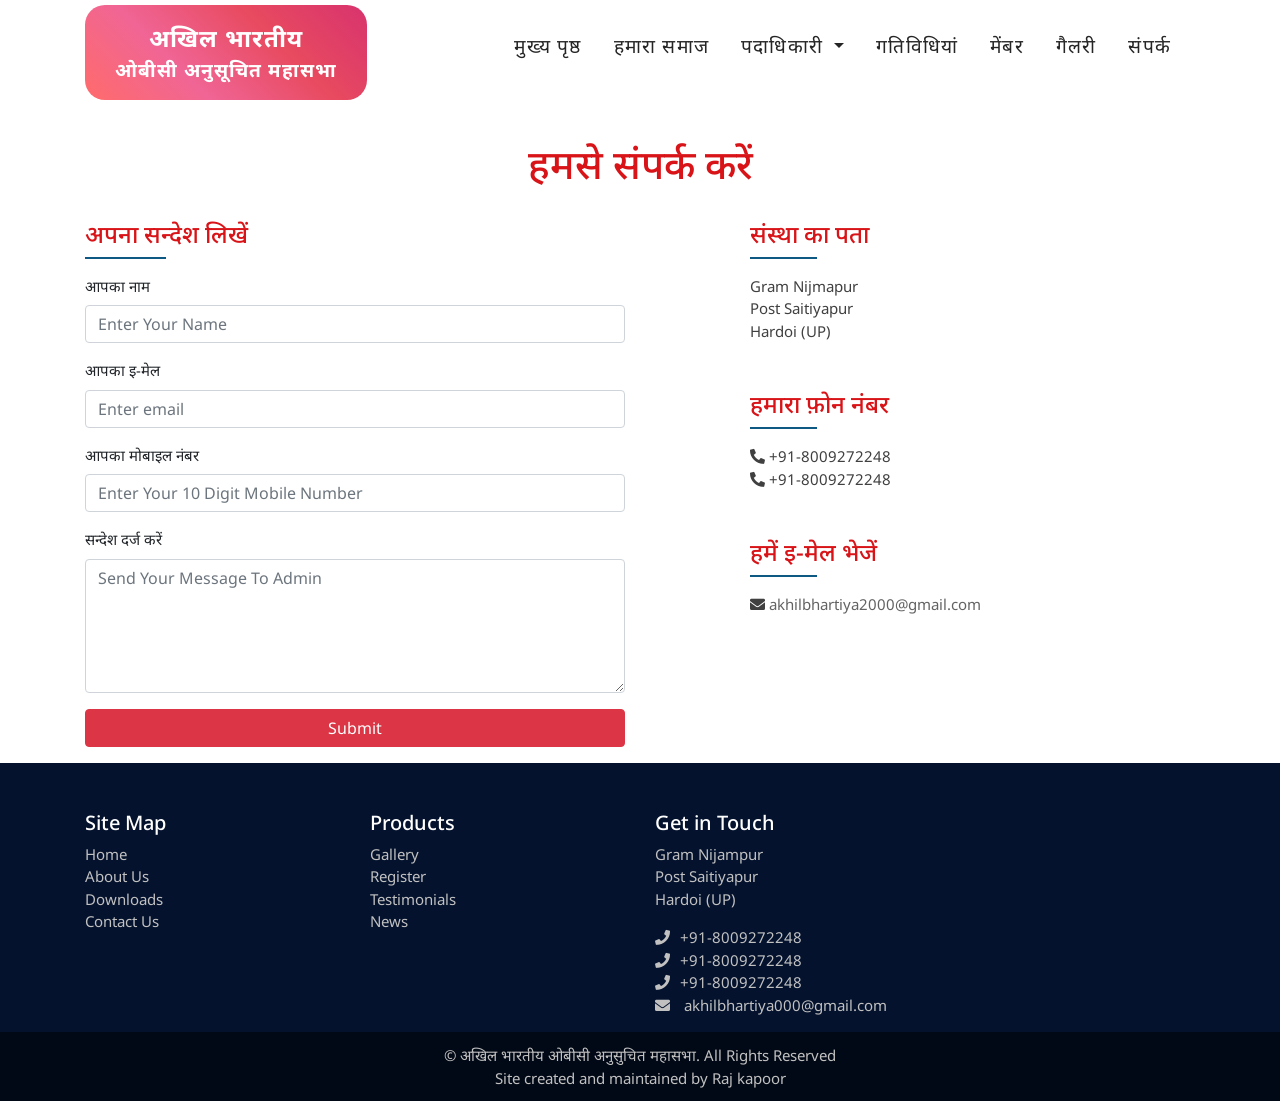
==== contact.html @ 05a827d9 "first commit" ====
<!DOCTYPE html>

<html lang="en">

<head>

	<!-- Required meta tags -->
	<meta charset="UTF-8" />

	<meta name="viewport" content="width=device-width, initial-scale=1, shrink-to-fit=no">

	<link href="https://fonts.googleapis.com/css?family=Noto+Sans:400,700|Open+Sans:400,700&amp;subset=devanagari" rel="stylesheet">

	<link rel="stylesheet" href="https://use.fontawesome.com/releases/v5.1.1/css/all.css">

	<!-- Bootstrap CSS -->
	<link rel="stylesheet" href="assets/css/bootstrap.min.css" />

	<link rel="stylesheet" href="assets/css/animate.css" />

	<link rel="stylesheet" href="assets/css/style.css">

    <link rel="stylesheet" href="assets/css/resize.css">

	<title>Contact Us | अखिल भारतीय ओबीसी अनुसुचित महासभा</title>

</head>

<body>

<style>

.navbar {
    background-color: transparent; /* Transparent background by default */
    transition: background-color 0.3s ease, padding 0.3s ease; 
    box-shadow: none; /* No shadow initially */
}

.navbar-brand {
    display: flex;
    justify-content: center; /* Center horizontally */
    align-items: center; /* Center vertically */
    transition: transform 0.3s ease;
}

.logo-container {
    display: flex;
    flex-direction: column; /* Stack the two parts vertically */
    align-items: center; /* Center align the text */
    background: linear-gradient(45deg, #ff6b6b, #f06595, #e84a5f, #d8336f); /* Colorful gradient background */
    padding: 15px 30px; /* Add padding */
    border-radius: 20px; /* Rounded corners */
    text-align: center; /* Center text inside the container */
}

.logo-part1,
.logo-part2 {
    display: block; /* Ensure each part is on its own line */
    font-size: 1.2rem; /* Adjust font size */
    font-weight: bold; /* Bold text */
    color: #fff; /* White text color for contrast */
    letter-spacing: 1px; /* Slightly spaced out letters */
}

.logo-part1 {
    font-size: 1.5rem; /* Larger font size for the first part */
}

.logo-part2 {
    font-size: 1.2rem; /* Slightly smaller font size for the second part */
}

/* Style adjustments for smaller logo on scroll */
.scrolled .navbar-brand {
    transform: scale(0.8); /* Shrink logo */
}

.scrolled .logo-container {
    padding: 10px 20px; /* Adjust padding for smaller logo */
    border-radius: 15px; /* Adjust border-radius */
}

.scrolled .logo-part1 {
    font-size: 1.2rem; /* Smaller font size for smaller logo */
}

.scrolled .logo-part2 {
    font-size: 1rem; /* Smaller font size for smaller logo */
}

/* Navbar background color on scroll */
.scrolled {
    background-color: #ffffff; /* Background color when scrolled */
}

	</style>
	<script>
		window.addEventListener('scroll', function() {
		const navbar = document.querySelector('.navbar');
		if (window.scrollY > 50) { // Adjust this value as needed
			navbar.classList.add('scrolled');
		} else {
			navbar.classList.remove('scrolled');
		}
	});
	
	  </script>

	<nav class="navbar navbar-expand-lg navbar-light bg-light fixed-top">
    <div class="container nav-container">
        <a class="navbar-brand" href="index.html">
            <div class="logo-container">
				<span class="logo-part1">अखिल भारतीय</span>
				<span class="logo-part2">ओबीसी अनुसूचित महासभा</span>
			</div>
        </a>
        <button class="navbar-toggler" type="button" data-toggle="collapse" data-target="#mainNav" aria-controls="mainNav" aria-expanded="false" aria-label="Toggle navigation">
            <span class="navbar-toggler-icon"></span>
        </button>

        <div class="collapse navbar-collapse" id="mainNav">

            <ul class="navbar-nav nav-custom-list ml-auto">
                <li class="nav-item active">
                    <a class="nav-link" href="index.html">मुख्य पृष्ठ</a>
                </li>
                <li class="nav-item">
                    <a class="nav-link" href="about-us.html">हमारा समाज</a>
                </li>
                <li class="nav-item dropdown">
                    <a class="nav-link dropdown-toggle" href="#" id="myNavDropdown" role="button" data-toggle="dropdown" aria-haspopup="true" aria-expanded="false">
                        पदाधिकारी
                    </a>
                    <!-- <div class="dropdown-menu" aria-labelledby="myNavDropdown">
                        <a class="dropdown-item" href="national-office-bearers.php">राष्ट्रीय पदाधिकारी</a>
                        <a class="dropdown-item" href="regional-office-bearers.php">प्रादेशिक पदाधिकारी</a>
                        <a class="dropdown-item" href="national-office-bearers-old.php">राष्ट्रीय पदाधिकारी (Sep 2018 - Mar 2022)</a>
                    </div> -->
                </li>
                <li class="nav-item">
                    <a class="nav-link" href="news.html">गतिविधियां</a>
                </li>
                <li class="nav-item">
                    <a class="nav-link" href="member.html">मेंबर</a>
                </li>
                <li class="nav-item">
                    <a class="nav-link" href="gallery.html">गैलरी</a>
                </li>
                <li class="nav-item">
                    <a class="nav-link" href="contact.html">संपर्क</a>
                </li>
            </ul>
        
        </div>

    </div> 
</nav>		
	<div class="main-wrapper">

		<div class="main-cover">

			<div class="container">
				<div class="about-wrap">
					<div class="row story-row">

						<div class="col-lg-12 story-sections story-wrap">
							<div class="story-section-inner">
								<h1 class="story-head">हमसे संपर्क करें</h1>

								 
								

								<div class="row ct-row">
							        <div class="col-lg-6 ct-form">
							        	<h4>अपना सन्देश लिखें</h4>
							        	<div class="left-heading-highlight"></div> 
							            <form action="contact.php" method="POST">
							                <div class="form-group">
							                    <label for="inputName">आपका नाम</label>
							                    <input class="form-control" type="text" name="name" placeholder="Enter Your Name" required>
							                </div>
							                <div class="form-group">
							                    <label for="inputEmail">आपका इ-मेल</label>
							                    <input class="form-control" type="email" name="email" placeholder="Enter email" required>
							                </div>
							                <div class="form-group">
							                    <label for="inputName">आपका मोबाइल नंबर</label>
							                    <input class="form-control" type="text" name="phone" pattern="^\d{10}$" placeholder="Enter Your 10 Digit Mobile Number" required>
							                </div>
							                <div class="form-group">
							                    <label for="inputMessage">सन्देश दर्ज करें</label>
							                    <textarea class="form-control" name="message" placeholder="Send Your Message To Admin" rows="5" required></textarea>
							                </div>
							                <div class="form-group">
							                    <button type="submit" name="contact_submit" class="btn btn-danger btn-block">Submit</button>
							                </div>
							            </form>

							            
							        </div>
							        <div class="col-lg-5 offset-lg-1">
							        	<div class="address-wrap">
							        		<h4>संस्था का पता</h4>
							        		<div class="left-heading-highlight"></div> 
							        		<p>
							        			Gram Nijmapur
												<br />
												Post Saitiyapur
												<br />
												Hardoi (UP)
							        		</p>
							        	</div> 

							        	<div class="phone-wrap">
							        		<h4>हमारा फ़ोन नंबर</h4>
							        		<div class="left-heading-highlight"></div> 
							        		<p>
							        			<i class="fas fa-phone"></i> +91-8009272248
							        			<br />
							        			<i class="fas fa-phone"></i> +91-8009272248
							        		</p>
							        	</div> 

							        	<div class="mail-wrap">
							        		<h4>हमें इ-मेल भेजें</h4>
							        		<div class="left-heading-highlight"></div> 
							        		<p>
							        			<i class="fas fa-envelope"></i> <a href="mailto:akhilbharytiya2000@gmail.com">akhilbhartiya2000@gmail.com</a>
							        		</p>
							        	</div> 
							        	
							        </div>
							    </div>

							</div> 
						</div> 

					</div> 
					
				</div> 
			</div> 
			

		</div> 

	</div> 

	<footer class="page-footer custom-footer">
		<div class="container">
			<div class="row ft-top-row">
				<div class="col-lg-3 col-md-3 col-sm-12 ft-site">
					<h5 class="ft-white-head">Site Map</h5>
					<ul>
						<li><a class="ft-white-links" href="#!">Home</a></li>
						<li><a class="ft-white-links" href="#!">About Us</a></li>
						<li><a class="ft-white-links" href="#!">Downloads</a></li>
						<li><a class="ft-white-links" href="#!">Contact Us</a></li>
					</ul>
				</div>
				<div class="col-lg-3 col-md-3 col-sm-12 ft-pdt">
					<h5 class="ft-white-head">Products</h5>
					<ul>
						<li><a class="ft-white-links" href="#!">Gallery</a></li>
						<li><a class="ft-white-links" href="#!">Register</a></li>
						<li><a class="ft-white-links" href="#!">Testimonials</a></li>
						<li><a class="ft-white-links" href="#!">News</a></li>
					</ul>
				</div>
				<div class="col-lg-6 col-md-6 col-sm-12 ft-contacts">
					<h5 class="ft-white-head">Get in Touch</h5>
					<p class="ft-address">
						Gram Nijampur 
						<br />
						Post Saitiyapur
						<br />
						Hardoi (UP)
					</p>
					<p class="ft-address">
						<i class="fas fa-phone"></i>+91-8009272248
						<br />
						<i class="fas fa-phone"></i>+91-8009272248
						<br />
						<i class="fas fa-phone"></i>+91-8009272248
						<br>
						<i class="fas fa-envelope"></i> <a href="mailto:akhilbharytiya2000@gmail.com">akhilbhartiya000@gmail.com</a>
					</p>
				</div>
			</div>
		</div>
		<div class="footer-copyright footer-branding">
			<div class="container">
				<p>
					&copy; अखिल भारतीय ओबीसी अनुसुचित महासभा. All Rights Reserved 
					<br /> 
					Site created and maintained by <a class="cr-agency" target="_blank" >Raj kapoor</a>
				</p>
			</div>
		</div>
	</footer>

	<!-- Optional JavaScript -->

    <!-- jQuery first, then Popper.js, then Bootstrap JS -->
    <script type="text/javascript" src="assets/js/jquery-3.3.1.min.js"></script>
	
    <script type="text/javascript" src="https://cdnjs.cloudflare.com/ajax/libs/popper.js/1.14.3/umd/popper.min.js"></script>

    <script type="text/javascript" src="assets/js/bootstrap.min.js"></script>

    <script type="text/javascript" src="assets/js/main.js"></script>

</body>

</html>
---- assets/css/style.css ----
body {
    margin: 0;
    padding: 0;
    font-size: 15px;
    font-family: 'Noto Sans', sans-serif;
}

h1,
h2,
h3,
h4,
h5,
h6 {
    color: #d81418;
}

p {
    color: #404040;
}

.left-heading-highlight,
.centre-heading-highlight {
    width: 15%;
    height: 2px;
    background-color: #0e5984;
}

.left-heading-highlight {
    margin-bottom: 1rem;
}

.centre-heading-highlight {
    display: table;
    margin: 0 auto 1rem;
}

.text-capital {
    text-transform: uppercase;
}

.c-color {
    color: #d81418;
}

.c-white {
    color: #fff;
}

.s-color {
    color: #053c5b;
}

.h-color {
    color: #fecc00;
}

.cs-btn {
    background-color: #404144;
    padding: .5rem 3rem .5rem 1rem;
    color: #fff;
    text-decoration: none;
    border-radius: 5px;
    position: relative;
}

.cs-btn:hover {
    text-decoration: none;
    background-color: #103382;
    color: #fff;
}

/*---------------------------------------------------------------------------------------------
	Navbar
---------------------------------------------------------------------------------------------*/

/*.top-nav-wrap {
	display: flex;
    justify-content: space-around;
    padding: 1rem;
}*/

.navbar {
    background-color: #fff !important;
    z-index: 10;
    padding: 0.5rem 1rem;
    box-shadow: 0 2px 5px rgba(0, 0, 0, 0.2);
}

.nav-container {
    position: relative;
}

.navbar-toggler {
    margin-left: auto;
}

.navbar-brand {
    position: absolute;
    top: -0.5rem;
}

.logo-img {
    width: 150px;
    border: 1px solid #ccc;
}

.customNav .logo-img {
    /*width: 85px;*/
    transition: .3s ease;
    transform: scale(0.55);
    transform-origin: top;
}

/*#mainNav {
	border-top: 1px dotted #ccc;
}*/

/*.nav-custom-list {
	margin: 0 auto;
}*/

.nav-item {
    margin-right: 1rem;
}

.nav-link {
    color: #252525 !important;
    position: relative;
    padding: 1.5rem 0.5rem;
    font-size: 1.2rem;
    letter-spacing: 1.2px;
}

/*---------------------------------------------------------------------------------------------
	Carousel
---------------------------------------------------------------------------------------------*/

.main-wrapper {
    padding-top: 92px;
}

#mainCarousel {
    position: relative;
}

.mainCarouselCaption {
    position: absolute;
    z-index: 10;
    bottom: 50%;
    transform: translateY(50%);
    right: 10%;
}

.carousel-heading {
    text-align: center;
    font-size: 2.5rem;
    /*font-weight: 700;*/
    color: #fff;
}
.carousel-text {
    text-align: center;
    font-size: 2.5rem;
    /*font-weight: 700;*/
    color: #fff;
}

/*---------------------------------------------------------------------------------------------
	Home Page
---------------------------------------------------------------------------------------------*/

.welcome-wrapper {
    padding: 6rem 0;
}

.news-wrapper {
    padding-bottom: 6rem;
}

.news-cover h3 {
    margin-bottom: 2rem;
}

.news-text-wrap {
    padding: 1rem 0.5rem;
}

.news-text-wrap a span {
    display: block;
    text-align: center;
    color: #0e5984;
}

.news-text-wrap a:hover {
    text-decoration: none;
}

.news-text-wrap a:hover span {
    color: #052a40;
}

.events-wrapper {
    padding: 1rem 0 6rem;
}

.events-cover h3 {
    margin-bottom: 2rem;
}

.join-wrapper {
    position: relative;
    height: 100%;
}

.join-img-wrap {
    height: 100%;
    background-color: #316d9c;
}

.join-btn-wrap {
    position: absolute;
    top: 70%;
    left: 0;
    bottom: 0;
    right: 0;
    display: flex;
    align-items: center;
    justify-content: center;
}

.join-btn {
    color: #316d9c;
    background-color: #fff;
    text-transform: uppercase;
    padding: 0.5rem 1rem;
    border-radius: 5px;
    font-size: 1.15rem;
}

.join-btn:hover {
    text-decoration: none;
    color: #052a40;
}

/*---------------------------------------------------------------------------------------------
	About Us
---------------------------------------------------------------------------------------------*/

.main-cover-e {
    display: none;
}

.trans-visible {
    display: block;
}

.trans-invisible {
    display: none;
}

.about-wrapper {
    padding: 6rem 0;
}

.about-cover h1,
.about-cover p {
    margin-bottom: 2rem;
}

.v-head {
    margin-bottom: 1.5rem;
}

p.v-text {
    margin-bottom: 1rem;
}

.v-img-wrap {
    float: left;
    margin: 0 2rem 2rem 0;
}

.about-box1 {
    padding: 2rem 3rem 0 15px;
}

.founder-wrap h2 {
    margin-bottom: 2rem;
}

.about-row,
.about-row1,
.about-row2 {
    margin-top: 6rem;
}

.primaries-box-inner p,
.primaries-box-inner ol li {
    letter-spacing: 1px;
    line-height: 1.5rem;
    text-align: justify;
}

.primaries-box-inner ol li {
    margin-bottom: 1rem;
}

/*---------------------------------------------------------------------------------------------
	Team
---------------------------------------------------------------------------------------------*/

.team-wrapper {
    padding: 5rem 0;
}

.team-head {
    text-align: center;
    margin-bottom: 4rem;
}

.team-box {
    margin-bottom: 2rem;
}

.team-details-wrap {
    margin-top: 1rem;
    text-align: center;
}

.team-details-wrap h6 {}

.team-details-wrap p {
    margin-bottom: 0.5rem;
    border-bottom: 1px solid #dedede;
}

.team-details-wrap i.fa-phone {
    transform: rotateY(180deg);
}

.team-details-wrap a {
    color: #404040;
}

.team-details-wrap a:hover {
    text-decoration: none;
    color: #848484;
}

.executive-wrapper {
    padding-bottom: 5rem;
}

.excutive-table {
    width: 100%;
}

.excutive-table th {
    background-color: #d81418;
    color: #fff;
    font-weight: 300;
    border: 1px solid #fff;
    padding: 0.5rem;
}

.excutive-table td {
    padding: 0.5rem;
    border: 1px solid #ccc;
    font-size: 14px;
}

.e-post {
    width: 20%;
}

.e-name {
    width: 25%;
}

.e-add {
    width: 40%;
}

.e-mob {
    width: 15%;
}

.team-details-wrap a.reg-btn {
    color: #fff;
    text-align: center;
    padding: 0.5rem 0;
    margin-top: 1.5rem;
}

/*---------------------------------------------------------------------------------------------
	Member
---------------------------------------------------------------------------------------------*/

.single-member-list-inner {
    width: 100%;
}

.new-app-member-title,
.offline-text-new,
.offline-address-new {
    text-align: left;
}

.offline-address-new {
    color: #d81418;
}

/*---------------------------------------------------------------------------------------------
	Register
---------------------------------------------------------------------------------------------*/

.member-wrapper {
    padding: 6rem 0;
}

.member-cover h1 {
    text-align: center;
    margin-bottom: 3rem;
}

.member-box {
    display: flex;
    justify-content: space-around;
}

.member-box-inner {
    background-color: #d81418;
    padding: 3rem;
    border-radius: 30px;
}

.member-box-inner a {
    text-decoration: none;
}

.member-box-inner a:hover h3 {
    color: #e2e2e2;
}

.offline-cover h1 {
    font-size: 2rem;
    margin-bottom: 3rem;
}

.offline-span {
    background-color: #eaeaea;
    border: 1px solid #ccc;
    padding: 0.5rem 1rem;
}

.offline-text {
    text-align: center;
    font-size: 1.1rem;
}

.offline-address {
    text-align: center;
    font-size: 1.1rem;
    color: #d81418;
}

.online-cover h1 {
    font-size: 2rem;
    margin-bottom: 3rem;
}

/*---------------------------------------------------------------------------------------------
	Registration
---------------------------------------------------------------------------------------------*/

.reg-pay-cover {
    padding: 3rem 0;
}

/*---------------------------------------------------------------------------------------------
	News
---------------------------------------------------------------------------------------------*/

.news-wrapper-inner {
    padding: 6rem 0;
}

.inner-news-head {
    text-align: center;
    margin-bottom: 3rem;
}

.news-box-inner {
    margin-bottom: 3rem;
}

.news-layout-sec-inner-box h4 {
    padding-left: 40px;
}

.news-letters-text-wrap {
    padding-left: 45px;
}

.news-letters-text-wrap li {
    list-style: none;
    position: relative;
    line-height: 1.8;
}

.news-letters-text-wrap li::before {
    content: "\f054";
    position: absolute;
    left: -15px;
    top: 3px;
    font-family: 'Font Awesome 5 Free';
    font-weight: 600;
    color: #0e5984;
    font-size: 0.8rem;
}

.news-letters-text-wrap li a {
    text-decoration: none;
    color: #0e5984;
}

.news-letters-text-wrap li a:hover {
    text-decoration: none;
    color: #093f5f;
}

/*---------------------------------------------------------------------------------------------
	Gallery Page
---------------------------------------------------------------------------------------------*/

.gallery-cover {
    margin-bottom: 2rem;
}

/*---------------------------------------------------------------------------------------------
	Contact Us Page
---------------------------------------------------------------------------------------------*/

.story-wrap {
    padding-top: 3rem;
}

.story-head {
    text-align: center;
    margin-bottom: 2rem;
}

.address-wrap,
.phone-wrap {
    margin-bottom: 3rem;
}

.phone-wrap i.fa-phone {
    transform: rotateY(180deg);
}

.mail-wrap a {
    color: #636363;
}

.mail-wrap a:hover {
    text-decoration: none;
    color: #252525;
}

#mail-msg-alert {
    margin-bottom: 3rem;
}

#mail-msg-alert button.btn {
    display: table;
    margin: 0 auto;
}

#mail-msg {
    color: #252525;
}

#mail-msg:hover {
    text-decoration: none;
}

/*--------------------------------------------------------------------------------------------------
	Footer
--------------------------------------------------------------------------------------------------*/

.custom-footer {
    background-color: #04122d;
    padding-top: 3rem;
}

.ft-white-head {
    color: #fff;
}

.ft-top-row ul {
    list-style: none;
    padding-left: 0;
}

.ft-white-links {
    color: #c1c1c1;
}

.ft-white-links:hover {
    text-decoration: none;
    color: #fff;
}

.ft-address {
    color: #c1c1c1;
}

.ft-address i {
    margin-right: 10px;
}

.ft-address a {
    color: #c1c1c1;
}

.ft-address a:hover {
    color: #fff;
    text-decoration: none;
}

.footer-branding {
    background-color: rgba(0, 0, 0, 0.5);
    padding: 0.75rem 0;
}

.footer-branding p {
    color: #c1c1c1;
    text-align: center;
    margin-bottom: 0;
}

.cr-agency {
    color: #ff9900;
}

.cr-agency:hover {
    color: #fff;
    text-decoration: none;
}

/*---------------------------------------------------------------------------------------------
	Admin Panel
---------------------------------------------------------------------------------------------*/

.admin-nav-link {
    font-size: 16px;
}

.pdt-cat-wrapper {
    padding: 8rem 0 5rem;
}

.pdt-cat-wrapper h3 {
    text-align: center;
    margin-bottom: 1.2rem;
}

.admin-text {
    text-align: center;
    margin-bottom: 2rem;
}

.admin-btn {
    background-color: #d81418;
    color: #fff;
}

.admin-btn:hover {
    background-color: #b51013;
    color: #fff;
}

.input-wrap {
    margin-bottom: 2rem;
}

.pdt-specs {
    width: 100%;
}

.pdt-specs th {
    padding: 0.5rem;
    background-color: #d81418;
    color: #fff;
    font-weight: 300;
    border: 1px solid #fff;
}

.pdt-specs td {
    padding: 0.35rem;
    border: 1px solid #ccc;
}

/* General carousel styling */
.carousel-caption {
    position: absolute;
    bottom: 20%;
    left: 10%;
    right: 10%;
    text-align: left;
    color: #fff;
    text-shadow: 1px 1px 2px rgba(0, 0, 0, 0.6);
    background: rgba(0, 0, 0, 0.4); /* Semi-transparent background for readability */
    padding: 20px;
    border-radius: 10px;
}

/* Heading styling */
.carousel-heading {
    font-size: 2rem;
    font-weight: 700;
    margin-bottom: 10px;
    animation-duration: 1.5s;
    text-transform: uppercase;
    letter-spacing: 1px;
}

/* Paragraph text styling */
.carousel-text {
    font-size: 1.1rem;
    line-height: 1.6;
    margin-bottom: 0;
    animation-duration: 2s;
    max-width: 90%;
    color: white;
}

/* Responsive adjustments */
@media (max-width: 768px) {
    .carousel-caption {
        bottom: 15%;
        padding: 15px;
    }
    .carousel-heading {
        font-size: 1.7rem;
    }
    .carousel-text {
        font-size: 1rem;
    }
}

@media (max-width: 576px) {
    .carousel-caption {
        bottom: 10%;
        padding: 10px;
    }
    .carousel-heading {
        font-size: 1.5rem;
    }
    .carousel-text {
        font-size: 0.9rem;
    }
}


/* Ensure the carousel has a consistent size */
.carousel-inner {
    height: 100%; /* Set a fixed height for the carousel */
    overflow: hidden; /* Hide any content that overflows the container */
}

/* Style the carousel items */
.carousel-item {
    height: 100%; /* Ensure each carousel item fills the height of the carousel */
    display: flex;
    align-items: center; /* Center the content vertically */
    justify-content: center; /* Center the content horizontally */
}

/* Style the images to fit the container */
.carousel-item img {
    width: 100%;
    height: 100%;
    object-fit: cover; /* Ensures the image covers the container without distortion */
    object-position: center; /* Centers the image within the container */
}

/* Caption styling */
.carousel-caption {
    position: absolute;
    bottom: 20px; /* Position caption at the bottom */
    left: 50%;
    transform: translateX(-50%);
    text-align: center;
    color: #fff;
    text-shadow: 1px 1px 2px rgba(0, 0, 0, 0.6);
    background: rgba(0, 0, 0, 0.4); /* Semi-transparent background for readability */
    padding: 20px;
    border-radius: 10px;
    width: 80%;
    max-width: 800px;
}

/* Heading styling */
.carousel-heading {
    font-size: 2rem;
    font-weight: 700;
    margin-bottom: 10px;
    text-transform: uppercase;
    letter-spacing: 1px;
}

/* Paragraph text styling */
.carousel-text {
    font-size: 1.1rem;
    line-height: 1.6;
    margin-bottom: 0;
}

/* Responsive adjustments */
@media (max-width: 768px) {
    .carousel-caption {
        padding: 15px;
        width: 90%;
        bottom: 15px; /* Adjust bottom position for smaller screens */
    }
    .carousel-heading {
        font-size: 1.7rem;
    }
    .carousel-text {
        font-size: 1rem;
    }
}

@media (max-width: 576px) {
    .carousel-caption {
        padding: 10px;
        width: 95%;
        bottom: 10px; /* Adjust bottom position further for very small screens */
    }
    .carousel-heading {
        font-size: 1.5rem;
    }
    .carousel-text {
        font-size: 0.9rem;
    }
}
---- assets/css/resize.css ----
@media only screen and (max-width: 991px) {
    .navbar {
        /*height: 100px;*/
    }
    .navbar-brand {
        /*top: -25px;*/
    }
    #mainNav {
        background-color: #fff !important;
        padding: 4rem 1rem 1rem;
    }
    .nav-item {
        padding-left: 1rem;
        border-bottom: 1px solid #ccc;
    }
    .nav-item:nth-last-child(1) {
        border-bottom: none;
    }
    .nav-item:hover {
        background-color: #d81418;
    }
    .nav-item:hover .nav-link {
        color: #fff !important;
    }
    .navbar-light .navbar-brand {
        padding-top: 0;
    }
    .logo-img {
        width: 94px;
        border: none;
    }
    .customNav .logo-img {
        transform: scale(1);
    }
    .main-wrapper {
        padding-top: 56px;
    }
    .welcome-text-wrap h2 {
        font-size: 1.8rem;
    }
    .about-wrapper {
        padding: 4rem 0;
    }
    .v-wrap h2 {
        font-size: 1.6rem;
    }
    .team-details-wrap p {
        overflow: hidden;
        overflow-wrap: break-word;
    }
    .news-wrapper-inner {
        padding: 4rem 0;
    }
    .ct-form {
        margin-bottom: 3rem;
    }
    .ct-row {
        margin-bottom: 4rem;
    }
}

@media only screen and (max-width: 767px) {
    .welcome-img-wrap {
        margin-bottom: 2rem;
    }
    .welcome-wrapper {
        padding-bottom: 3rem;
    }
    .news-wrap {
        margin-bottom: 2rem;
    }
    .news-wrapper {
        padding-bottom: 2rem;
    }
    .news-img-wrap {
        display: flex;
        justify-content: space-around;
    }
    .coming-events-wrap {
        margin-bottom: 2rem;
    }
    .about-row {
        margin-top: 2rem;
    }
    .about-row1,
    .about-row2 {
        margin-top: 4rem;
    }
    .team-box {
        margin-bottom: 2rem;
    }
    .member-box {
        margin-bottom: 2rem;
    }
    .offline-cover h1 {
        line-height: 4rem;
    }
}

@media only screen and (max-width: 575px) {
    .team-img-wrap {
        display: flex;
        justify-content: space-around;
    }
    .news-wrap {
        margin-bottom: 0;
    }
    .welcome-wrapper {
        padding-top: 4rem;
    }
}
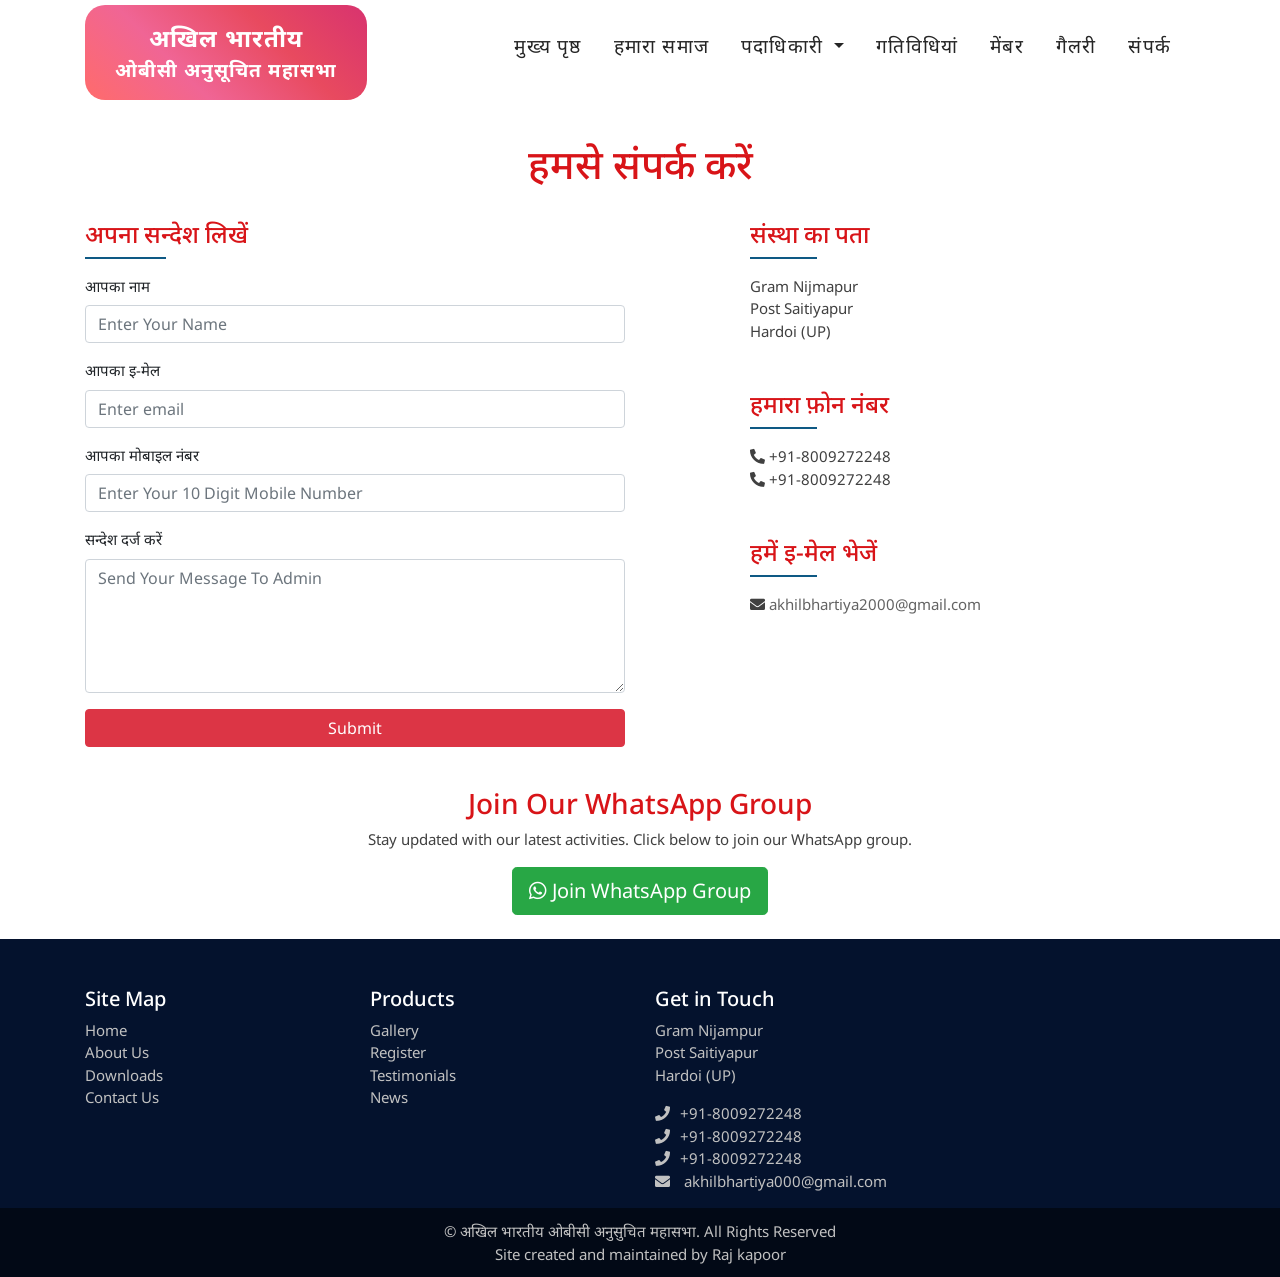
==== commit 84459dcc: "added whats" ====
--- a/contact.html
+++ b/contact.html
@@ -157,6 +157,7 @@
 
     </div> 
 </nav>		
+
 	<div class="main-wrapper">
 
 		<div class="main-cover">
@@ -200,6 +201,8 @@
 
 							            
 							        </div>
+
+									
 							        <div class="col-lg-5 offset-lg-1">
 							        	<div class="address-wrap">
 							        		<h4>संस्था का पता</h4>
@@ -246,6 +249,19 @@
 		</div> 
 
 	</div> 
+
+	<section id="whatsapp-group" class="text-center py-4">
+		<div class="container">
+			<h3>Join Our WhatsApp Group</h3>
+			<p>Stay updated with our latest activities. Click below to join our WhatsApp group.</p>
+			<a href="https://chat.whatsapp.com/xxxxxxxxxxxxxx" target="_blank" class="btn btn-success btn-lg">
+				<i class="fab fa-whatsapp"></i> Join WhatsApp Group
+			</a>
+		</div>
+	</section>
+	
+	<!-- Add this to your head section if needed -->
+	<link rel="stylesheet" href="https://use.fontawesome.com/releases/v5.1.1/css/all.css">
 
 	<footer class="page-footer custom-footer">
 		<div class="container">
